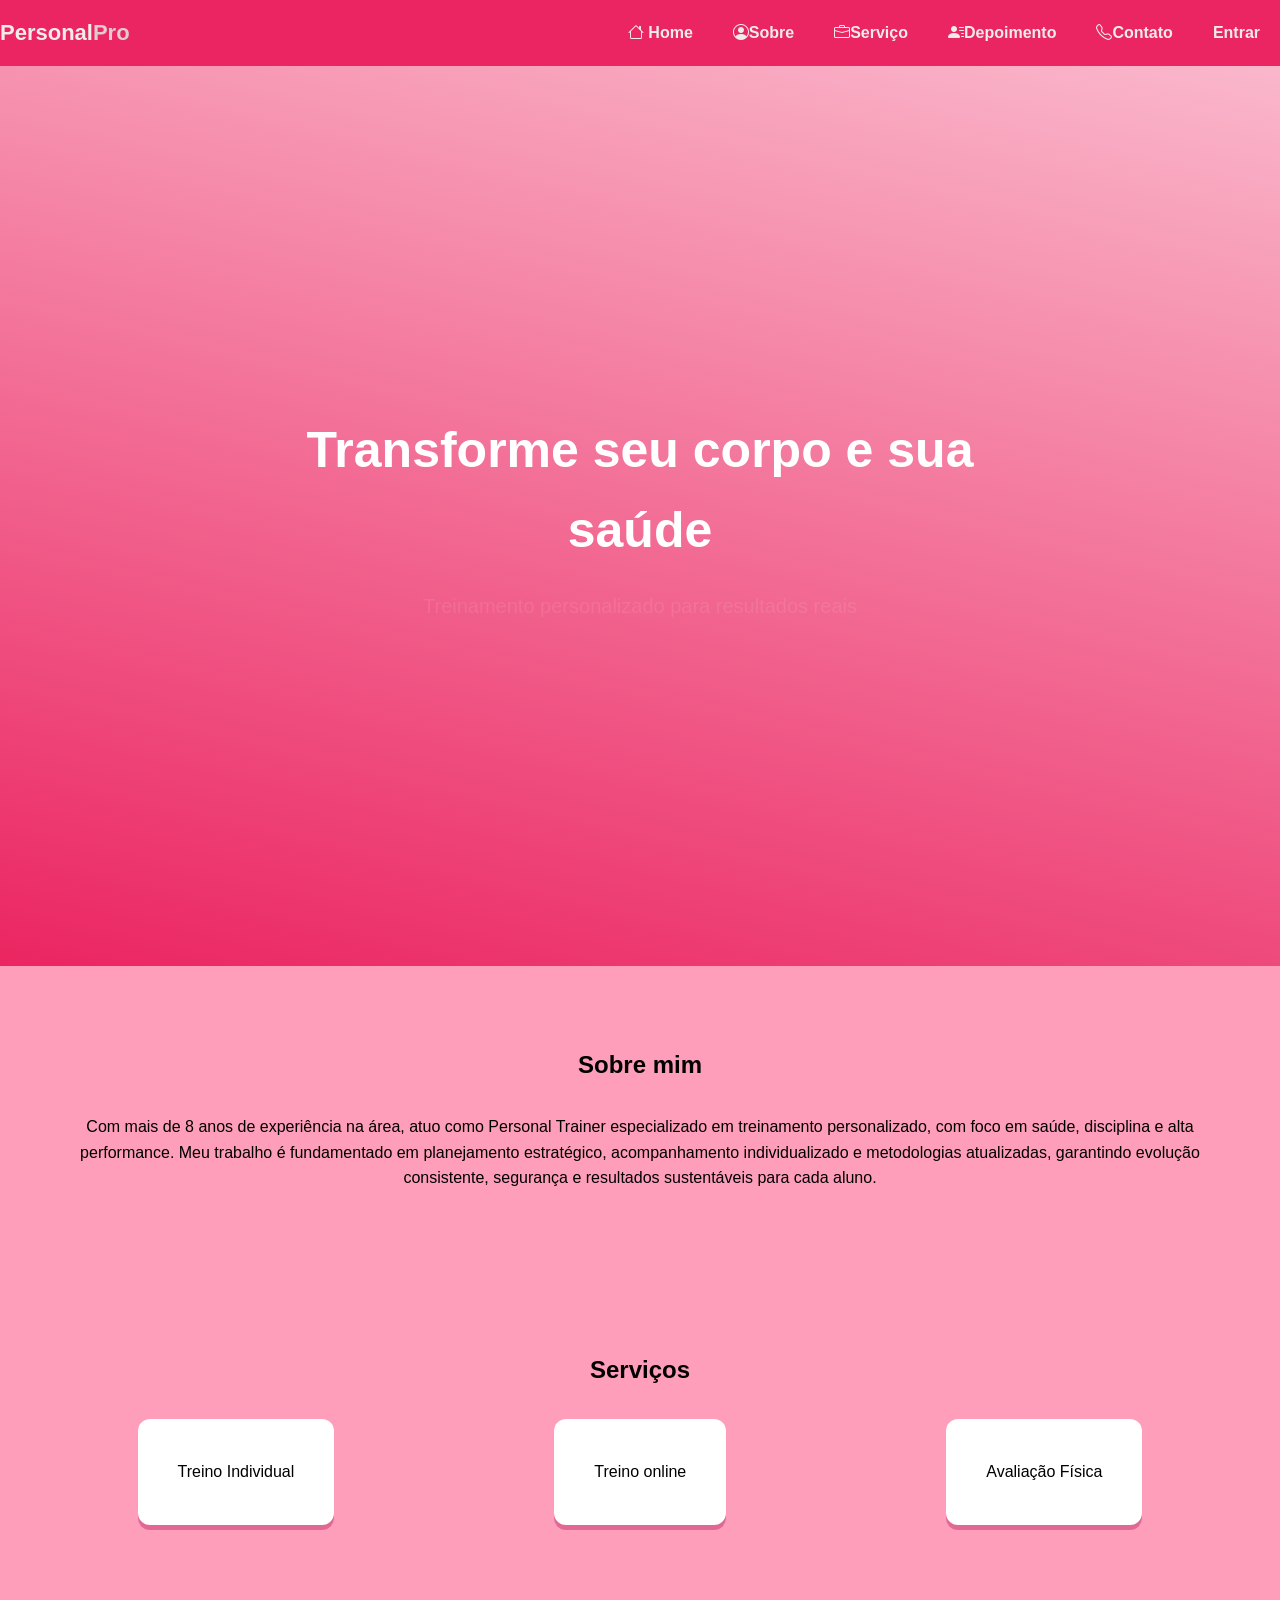
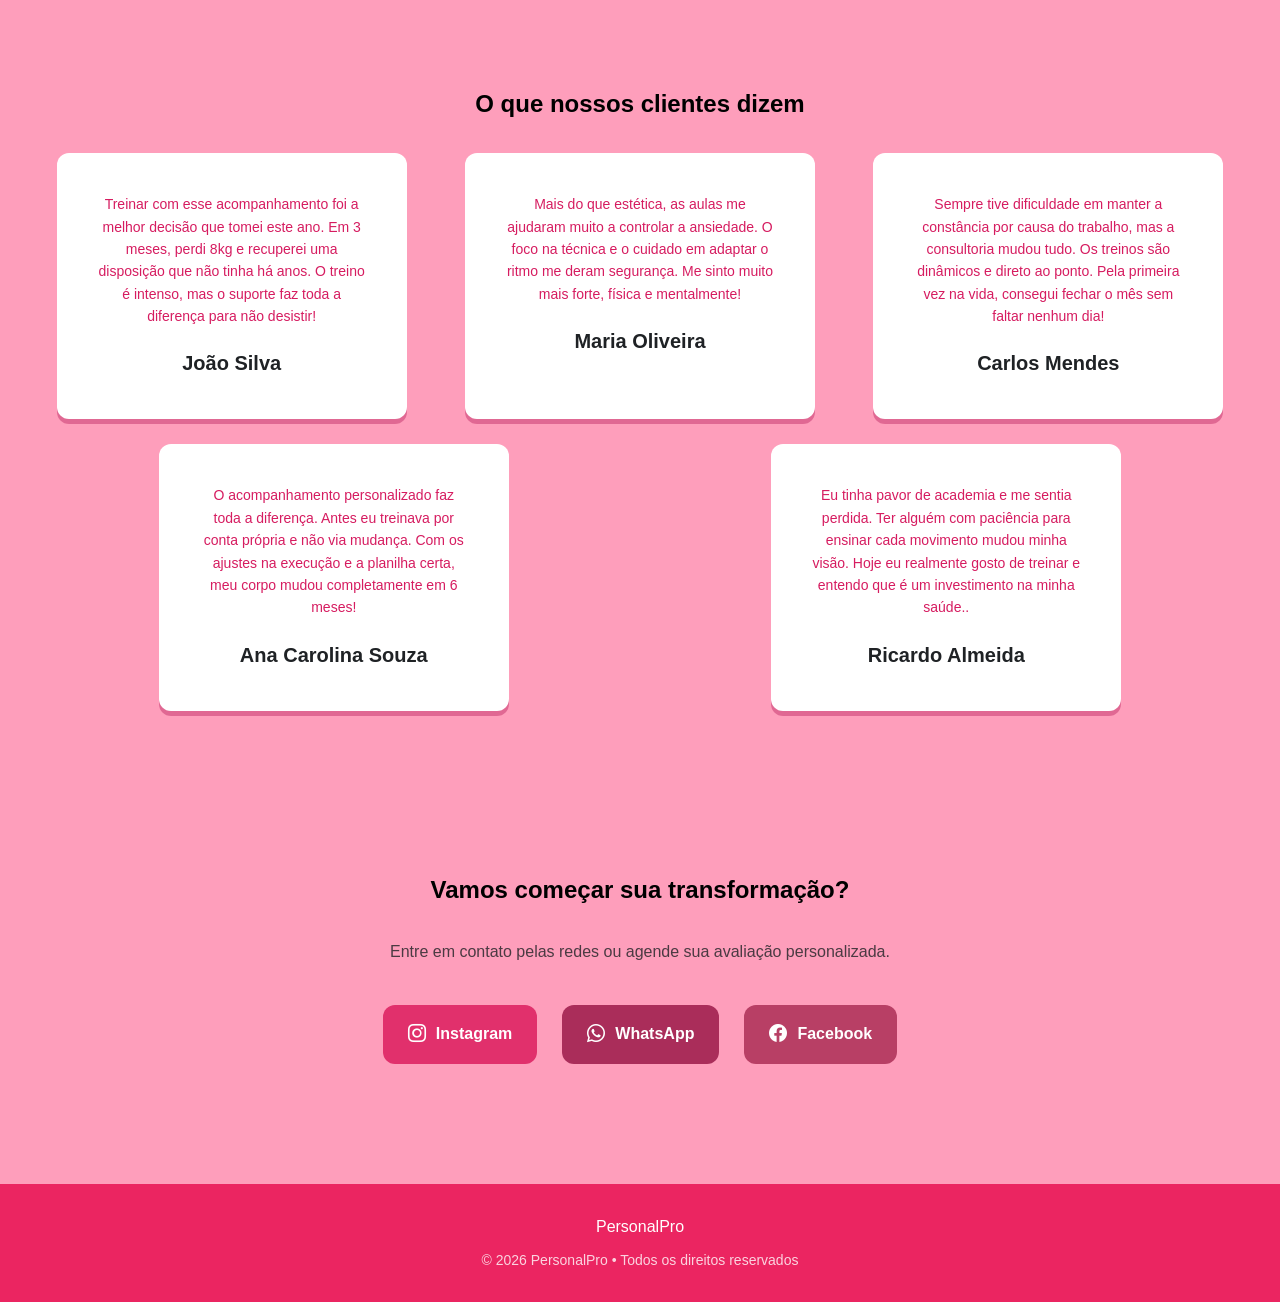
==== index.hTml @ b7e71a2a "criando meu index" ====
<!DOCTYPE html>
<html lang="pt-br">

<!--não aparece na pagina é para configuração-->
<head>
    <meta charset="UTF-8">
    <meta name="viewport" content="width=device-width, initial-scale=1.0">
    <title>PersonalPRO | Inicio</title>
    <!-- Ligaçao com os icones do bootstrap -->
     <link rel="stylesheet" href="https://cdn.jsdelivr.net/npm/bootstrap-icons@1.13.1/font/bootstrap-icons.min.css">
    <!--ligação do css externo-->
    <link rel="stylesheet" href="css/layout.css">
</head>

<body>
    <main class="pg-container">
        <nav class="menu" id="menu">
           <!--divisão--> 
            <div class="logo">
                <p>Personal<span>Pro</span></p>
            </div>
            <ul>
                <li><a href="#"><i class="bi bi-house"></i><span> Home</span> </a></li>
                <li><a href="#sobre"><i class="bi bi-person-circle"></i><span>Sobre</span></a></li>
                <li><a href="#servico"><i class="bi bi-briefcase"></i><span>Serviço</span></a></li>
                <li><a href="#depoimento"><i class="bi bi-person-lines-fill"></i><span>Depoimento</span></a></li>
                <li><a href="#contato"><i class="bi bi-telephone"></i><span>Contato</span></a></li>
                <li><a href="#">Entrar</a></li>
            </ul>

        </nav>
        <div class="conteudo">
            <section class=" page-title page-title-full">
                <h1>Transforme seu corpo e sua saúde</h1>
                <p>Treinamento personalizado para resultados reais</p>
            </section>
            <section id="sobre" class="sessao">
                <h2>Sobre mim</h2>
                <p>
                    Com mais de 8 anos de experiência na área, atuo como Personal Trainer especializado em treinamento
                    personalizado, com foco em saúde, disciplina e alta performance. Meu trabalho é fundamentado em
                    planejamento estratégico, acompanhamento individualizado e metodologias atualizadas, garantindo
                    evolução consistente, segurança e resultados sustentáveis para cada aluno.
                </p>
            </section>
            <section id="servico" class="sessao destaque">
                <h2>Serviços</h2>
                <div class="cartoes">
                    <div class="cartao cartao-serv">Treino Individual</div>
                    <div class="cartao cartao-serv">Treino online</div>
                    <div class="cartao cartao-serv">Avaliação Física</div>
                </div>
            </section>
            <section id="Depoimento" class="sessao">
                <h2>O que nossos clientes dizem</h2>
                <div class="cartoes">
                    <div class="cartao cartao-dep">
                        <p>
                            Treinar com esse acompanhamento foi a melhor decisão que tomei este ano. Em 3 meses, perdi 8kg e recuperei uma disposição que não tinha há anos. O treino é intenso, mas o suporte faz toda a diferença para não desistir!
                        </p>
                        <div>
                            <strong>João Silva</strong>
                        </div>
                    </div>

                    <div class="cartao cartao-dep">
                        <p>
                            Mais do que estética, as aulas me ajudaram muito a controlar a ansiedade. O foco na técnica e o cuidado em adaptar o ritmo me deram segurança. Me sinto muito mais forte, física e mentalmente!
                        </p>
                        <div>
                            <strong>Maria Oliveira</strong>
                        </div>
                    </div>

                    <div class="cartao cartao-dep">
                        <p>
                            Sempre tive dificuldade em manter a constância por causa do trabalho, mas a consultoria mudou tudo. Os treinos são dinâmicos e direto ao ponto. Pela primeira vez na vida, consegui fechar o mês sem faltar nenhum dia!
                        </p>
                        <div>
                            <strong>Carlos Mendes</strong>
                        </div>
                    </div>
                    <div class="cartao cartao-dep">
                        <p>
                            O acompanhamento personalizado faz toda a diferença. Antes eu treinava por conta própria e não via mudança. Com os ajustes na execução e a planilha certa, meu corpo mudou completamente em 6 meses!
                        </p>
                        <div>
                            <strong>Ana Carolina Souza</strong>
                        </div>
                    </div>

                    <div  class="cartao cartao-dep">
                        <p>
                            Eu tinha pavor de academia e me sentia perdida. Ter alguém com paciência para ensinar cada movimento mudou minha visão. Hoje eu realmente gosto de treinar e entendo que é um investimento na minha saúde..
                        </p>
                        <div>
                            <strong>Ricardo Almeida</strong>
                        </div>
                    </div>

            </section>
            <section id="contato" class="sessao">
                <h2>Vamos começar sua transformação?</h2>

                <p class="subtitulo">
                    Entre em contato pelas redes ou agende sua avaliação personalizada.
                </p>

                <div class="redes">
                    <a href="#" class="rede instagram">
                        <i class="bi bi-instagram"></i>
                        Instagram
                    </a>

                    <a href="#" class="rede whatsapp">
                        <i class="bi bi-whatsapp"></i>
                        WhatsApp
                    </a>

                    <a href="#" class="rede facebook">
                        <i class="bi bi-facebook"></i>
                        Facebook
                    </a>
                </div>
            </section>
        </div>
    </main>
    <footer class="footer">
        <p class="foother-logo">Personal<span>Pro</span></p>

        <p class="footer-texto">
            &copy 2026 PersonalPro • Todos os direitos reservados
        </p>
    </footer>

</body>

</html>
---- css/layout.css ----
:root {
    /* Fundos */
    --bg-cor-escura: #eb2561;
    --bg-cor-sec: #e877b0;

    /* Destaques */
    --cor-destaque: #fab7cb;
    --cor-destaque-sec: #e34e87;

    /*textos e bordas */
    --cor-clara: #ffffff;
    --cor-cinza-claro: #fe9ebb;
    --cor-texto-sec: #eea4d8;
    --cor-texto-escuro: #1f2225;

    /*tipografia*/
    --fonte-padrao: Arial, Helvetica, sans-serif;
    --fonte-menu-size: 16px;

    /* espaçamento */
    --padding-cartao: 25px;
    --padding-padrao: 40px;
    --padding--sessao: 80px;
    --gap-padrao: 25px;


    /* bordas */
    --borda-arredondada: 12px;
}

/* configuraçoes basicas */
* {
    /* Preenchimento */
    padding: 0;
    /* Margem' */
    margin: 0;
    box-sizing: border-box;
}

html {
    scroll-behavior: smooth;
}

body {
    font-family: var(--fonte-padrao);
    /* Fonte da página */
    line-height: 1.6;
    /* define o espaçamento entre as linhas */
}


.menu {
    position: sticky;
    top: 0;
    background-color: var(--bg-cor-escura);
    color: #f0ecec;
    display: flex;
    justify-content: space-between;
    align-items: center;
    z-index: 1000;
}

.logo {
    font-size: 22px;
    font-weight: bold;
}

.logo span {
    color: #deccd1;
}

.menu ul {
    list-style: none;
    display: flex;
    gap: 20px;
    padding: 5px 10px;
}

.menu li a {
    text-decoration: none;
    color: #f0ecec;
    font-weight: bold;
    display: block;
    padding: 15px 10px;
}

.menu li a:hover {
    color: var(--cor-destaque);
    border-bottom: var(--cor-destaque-sec) 1px solid;
}

/* main */

.page-title {
    background: linear-gradient(13deg, var(--bg-cor-escura), var(--cor-destaque));
    color: var(--cor-clara);
    display: flex;
    flex-direction: column;
    align-items: center;
    justify-content: center;
    gap: 20px;
    padding: 50px 20px;
    text-align: center;
}

.page-title-full {
    height: 100vh;
}

.page-title h1 {
    font-size: 50px;
    max-width: 700px;
}

.page-title p {
    font-size: 20px;
    opacity: 0.09;
    max-width: 700px;
}

/* sessao */
.sessao {
    padding: var(--padding--sessao) var(--padding-padrao);
    text-align: center;
    background-color: var(--cor-cinza-claro);
}

.sessao h2 {
    margin-bottom: 30px;
}

destaque {
    background-color: var(--cor-cinza-claro);
}

/* botoes */


/* cards */


.cartoes {
    display: flex;
    flex-wrap: wrap;
    justify-content: space-around;
    gap: var(--gap-padrao);
}

.cartao {
    background-color: var(--cor-clara);
    padding: var(--padding-padrao);
    border-radius: var(--borda-arredondada);
    box-shadow: 0 5px rgba(196, 52, 109, 0.5);
    transition: transform 0.3s, box-shadow 0.3s ease;
}

.cartao:hover {
    transform: translateY(-8px);
    box-shadow: 0 2px 45px rgba(0, 0, 0, 0.12);
}

/* cartao serviço */
.catao-serv {
    width: 300px;
}

/* cartão depoimento */

.cartao-dep {
    width: 350px;
}

.cartao-dep p {
    font-size: 14px;
    color: #d61c60;
    margin-bottom: 20px;
    line-height: 1.6;
}

.cartao-dep strong {
    display: block;
    color: var(--cor-texto-escuro);
    font-size: 20px;
    font-weight: bold;
}

/* redes sociais */

.sessao .subtitulo {
    margin-top: 10px;
    margin-bottom: 40px;
    color: var(--cor-texto-escuro);
    opacity: 0.8;
}

.redes {
    display: flex;
    justify-content: center;
    gap: var(--gap-padrao);
    flex-wrap: wrap;
    margin-bottom: 40px;
}

.rede {
    display: inline-flex;
    align-items: center;
    gap: 10px;
    padding: 15px 25px;
    border-radius: var(--borda-arredondada);
    background-color: var(--bg-cor-escura);
    color: var(--cor-clara);
    font-weight: 600;
    text-decoration: none;
    transition: all 0.3 ease;
}

.rede.instagram {
    background-color: #e1306c;
}

.rede.whatsapp {
    background-color: #aa2d5a;
}

.rede.whatsapp:hover {
    background-color: #a02655;
}

.rede.facebook {
    background-color: #b83f65;
}

.rede.facebook:hover {
    background-color: #e1306c;
}

.rede i {
    font-size: 18px;
}

.rede:hover {
    transform: translateY(-3px);
}

/* rodapé */
.footer {
    width: 100%;
    background-color: var(--bg-cor-escura);
    color: var(--cor-clara);
    text-align: center;
    margin: 0;
    padding: 30px 20px;
    display: flex;
    flex-direction: column;
    gap: 10px;
}

.footer-logo {
    font-size: 18px;
    font-weight: bold;
}

.footer-logo span {
    color: var(--cor-destaque);

}


.footer-texto {
    font-size: 14px;
    opacity: 0.8;
}

/* Responsividade( adaptar as telas) */

/* desktop grande ou TV */

/* tablet ate 1024px */
@media (max-width:1024px) {
    main {
        display: flex;
    }

    /* posiçao */

    /* menu */
    .menu {
        flex-direction: column;
        justify-content: flex-start;
        width: 80px;
        order: 2;
        align-items: center;
        padding: 20px 0;
    }

    .menu.logo{
        position: sticky;
        top: 20px;
    }

    .menu p{
        display: none;
    }

    .menu ul {
        flex-direction: column;
        position:sticky;
        top: 70px;
    }

    menu ul li a{
        font-size: 25px;
    }

    .menu a span{
        display: none;

    }
    
    .cartao-dep{
        width: 90%;
    }
    


}

/* celular 768px */

@media(max-width: 768px){
    .menu{
        position: fixed;
        top:auto;
        height: auto;
        bottom: 20px;
        left:50%;
        transform: tranlateX(-50%);
        width: 90%;
        max-width:400px;
        z-index:2000;
        flex-direction: row;
        border-radius: 30px;
        justify-content:center;
        box-shadow: 0 10px 40px rgba(0, 0, 0, 0.4);
        border: 1px solid rgba (255, 255, 255, 0.1);

    }
    
    .menu ul{
        flex-direction: row;
    }

    .menu li a{
        text-shadow: 0 2px 40px rgba(200, 200, 200, 0.3) ;
    }

    body{
        margin-bottom: 100px;
    }
}
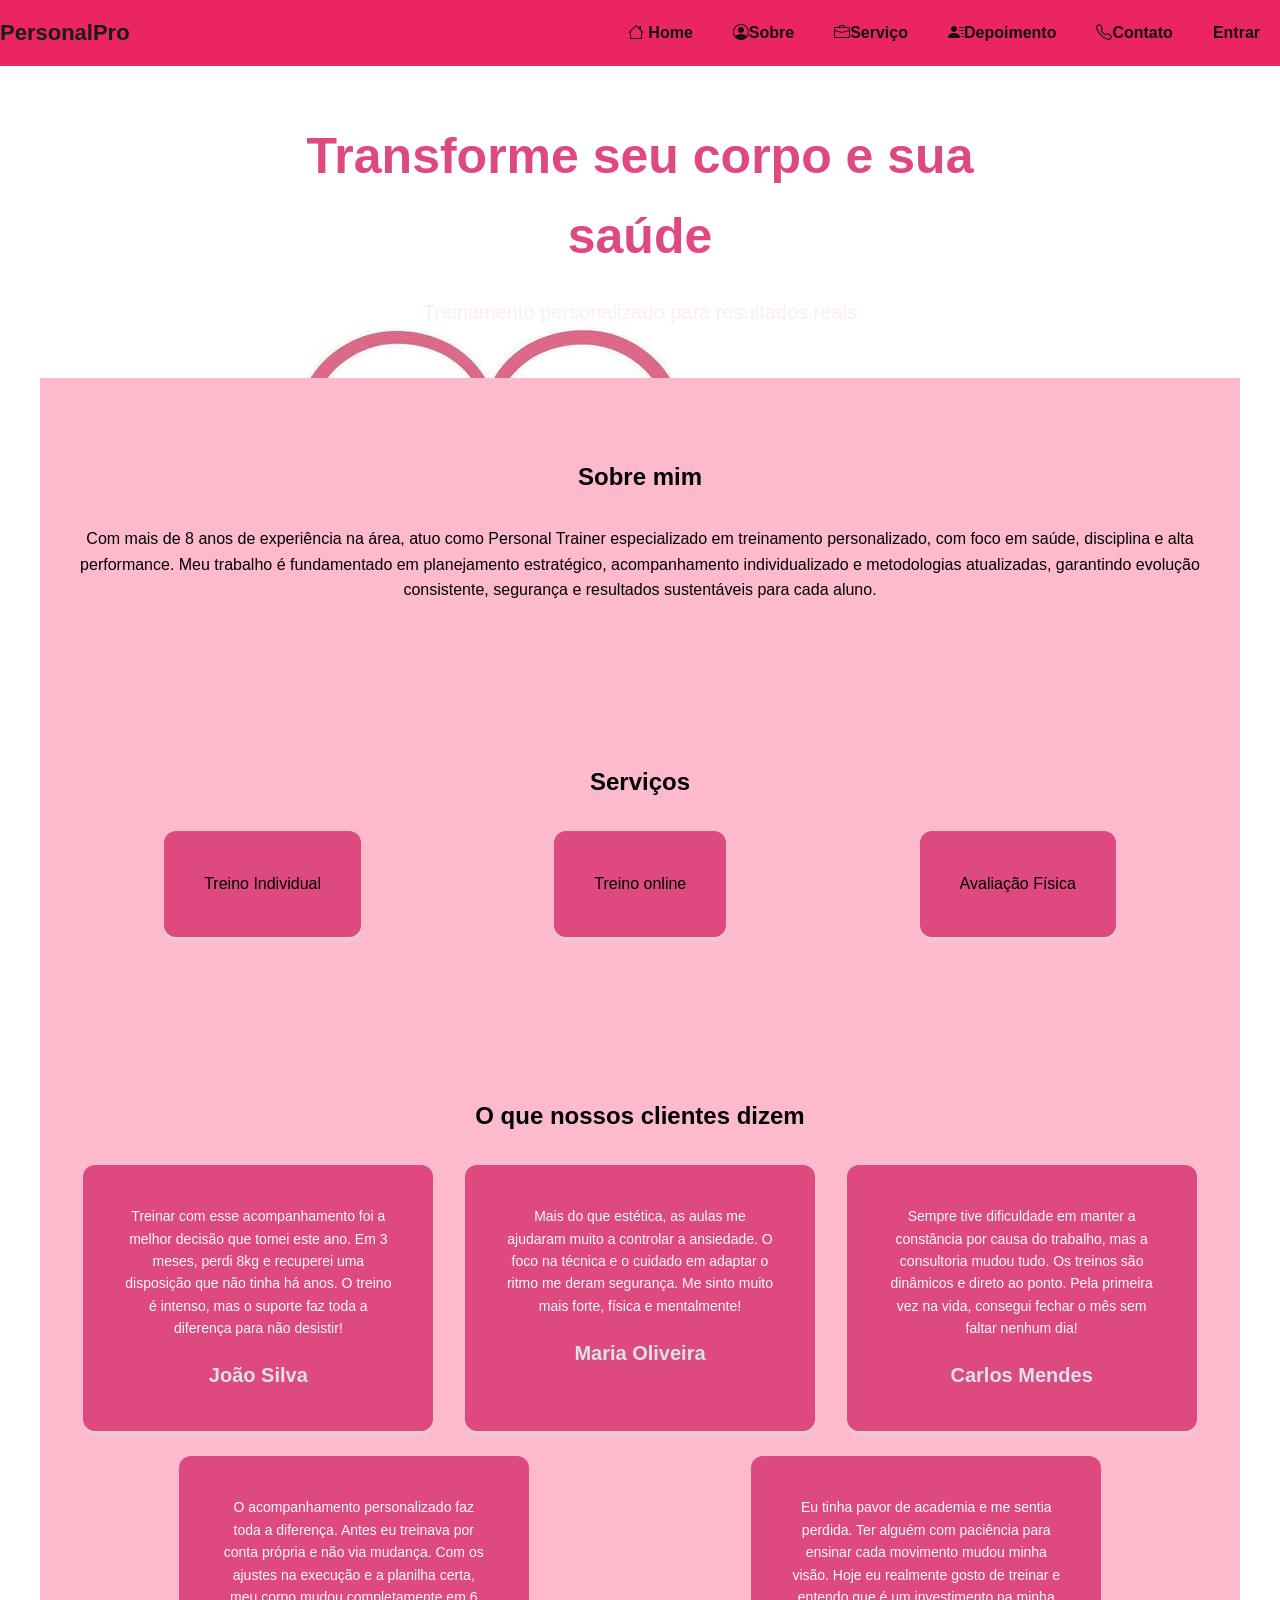
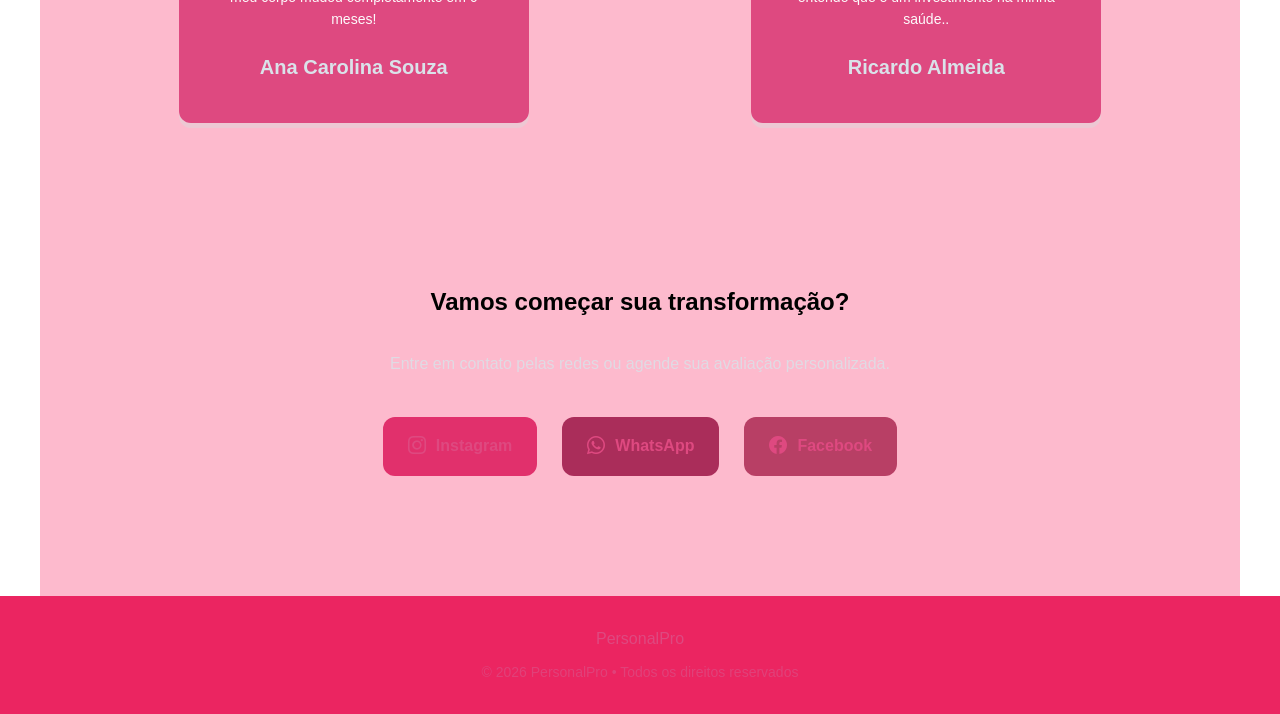
==== commit af4d50fc: "Criando o perfil e arrumando o index, Page-Full" ====
--- a/index.hTml
+++ b/index.hTml
@@ -5,6 +5,7 @@
 <head>
     <meta charset="UTF-8">
     <meta name="viewport" content="width=device-width, initial-scale=1.0">
+    <link rel="shortcut icon" href="img/pulmoes.png" type="image/x-icon">
     <title>PersonalPRO | Inicio</title>
     <!-- Ligaçao com os icones do bootstrap -->
      <link rel="stylesheet" href="https://cdn.jsdelivr.net/npm/bootstrap-icons@1.13.1/font/bootstrap-icons.min.css">
--- a/css/layout.css
+++ b/css/layout.css
@@ -5,13 +5,13 @@
 
     /* Destaques */
     --cor-destaque: #fab7cb;
-    --cor-destaque-sec: #e34e87;
+    --cor-destaque-sec: #e2bfcd;
 
     /*textos e bordas */
-    --cor-clara: #ffffff;
-    --cor-cinza-claro: #fe9ebb;
+    --cor-clara: #de4980;
+    --cor-cinza-claro: #fdbacd;
     --cor-texto-sec: #eea4d8;
-    --cor-texto-escuro: #1f2225;
+    --cor-texto-escuro: #dae2e9;
 
     /*tipografia*/
     --fonte-padrao: Arial, Helvetica, sans-serif;
@@ -22,6 +22,7 @@
     --padding-padrao: 40px;
     --padding--sessao: 80px;
     --gap-padrao: 25px;
+    --alura-menu: 80px;
 
 
     /* bordas */
@@ -50,10 +51,11 @@
 
 
 .menu {
+    height: var(--altura-menu);
     position: sticky;
     top: 0;
     background-color: var(--bg-cor-escura);
-    color: #f0ecec;
+    color: #1d1a1a;
     display: flex;
     justify-content: space-between;
     align-items: center;
@@ -66,7 +68,7 @@
 }
 
 .logo span {
-    color: #deccd1;
+    color: #1d191a;
 }
 
 .menu ul {
@@ -78,7 +80,7 @@
 
 .menu li a {
     text-decoration: none;
-    color: #f0ecec;
+    color: #141313;
     font-weight: bold;
     display: block;
     padding: 15px 10px;
@@ -104,7 +106,10 @@
 }
 
 .page-title-full {
-    height: 100vh;
+    height: calc(100vh - var(--altura-menu));
+    background-image: url(../img/logo1.jpg);
+    background-repeat: no-repeat;
+    background-size: auto;
 }
 
 .page-title h1 {
@@ -150,7 +155,7 @@
     background-color: var(--cor-clara);
     padding: var(--padding-padrao);
     border-radius: var(--borda-arredondada);
-    box-shadow: 0 5px rgba(196, 52, 109, 0.5);
+    box-shadow: 0 5px rgba(222, 216, 218, 0.5);
     transition: transform 0.3s, box-shadow 0.3s ease;
 }
 
@@ -172,7 +177,7 @@
 
 .cartao-dep p {
     font-size: 14px;
-    color: #d61c60;
+    color: #fdfafb;
     margin-bottom: 20px;
     line-height: 1.6;
 }
@@ -273,7 +278,16 @@
 
 /* Responsividade( adaptar as telas) */
 
+
 /* desktop grande ou TV */
+
+@media (min-width: 1200px){
+    .sessao{
+        width: 1200px;
+        
+        margin: 0 auto;
+    }
+}
 
 /* tablet ate 1024px */
 @media (max-width:1024px) {
